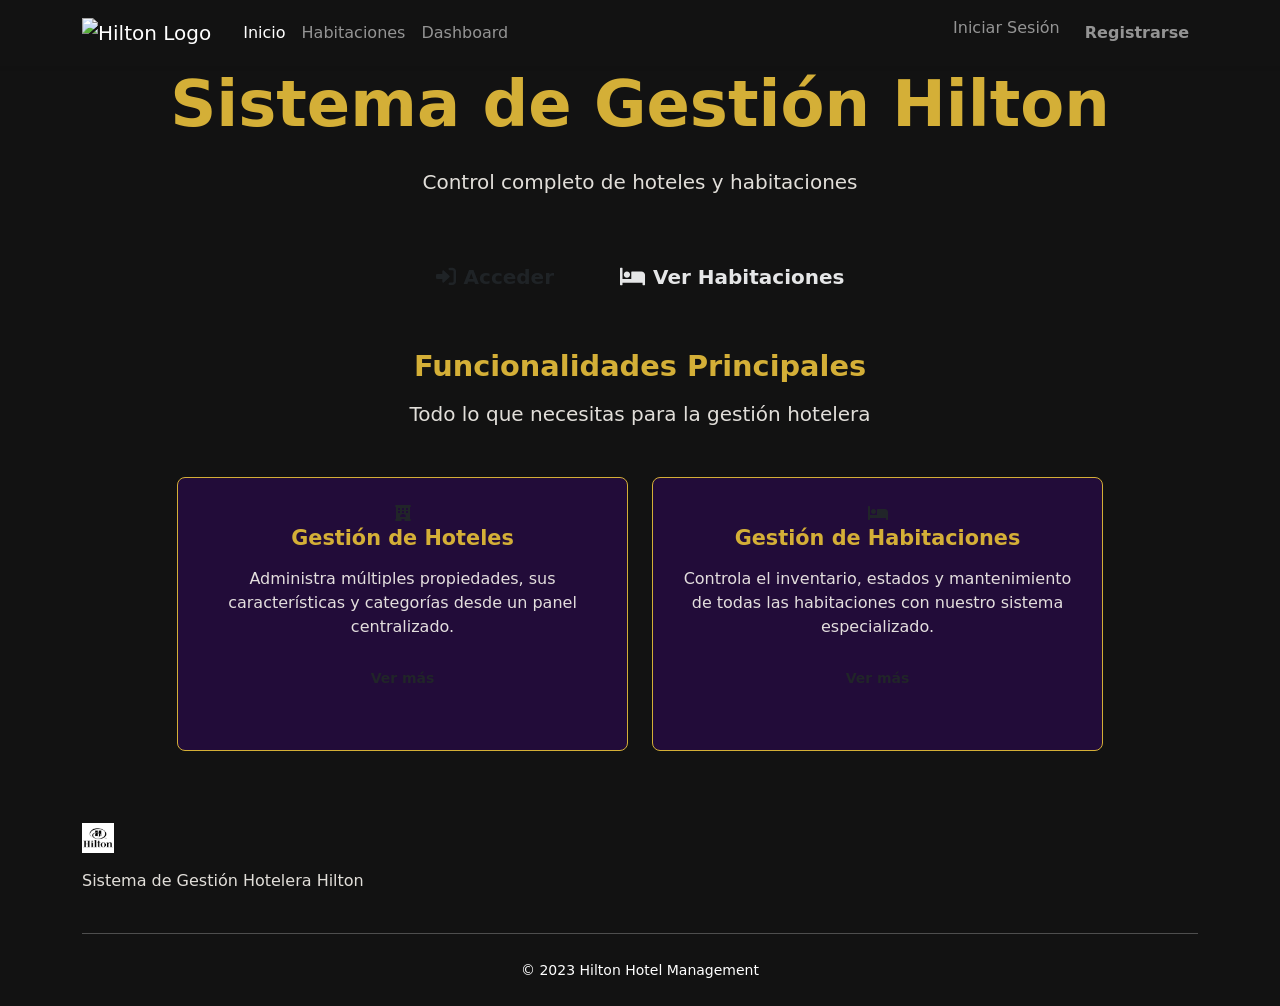
==== index.html @ 797b5248 "Parte 1 Plan de accuion de mejora Isaura" ====
<!DOCTYPE html>
<html lang="es">
<head>
    <meta charset="UTF-8">
    <meta name="viewport" content="width=device-width, initial-scale=1.0">
    <title>Sistema Hilton Hotel</title>
    <link href="https://cdn.jsdelivr.net/npm/bootstrap@5.3.0-alpha1/dist/css/bootstrap.min.css" rel="stylesheet">
    <link rel="stylesheet" href="https://cdnjs.cloudflare.com/ajax/libs/font-awesome/6.0.0/css/all.min.css">
    <link rel="stylesheet" href="https://cdnjs.cloudflare.com/ajax/libs/animate.css/4.1.1/animate.min.css">
    <link rel="stylesheet" href="./css/estilos.css">
</head>
<body>
    <nav class="navbar navbar-expand-lg navbar-dark bg-hilton shadow-sm sticky-top">
        <div class="container">
            <a class="navbar-brand" href="./index.html">
                <img src="https://1000marcas.net/wp-content/uploads/2020/02/Hilton-S%C3%ADmbolo.jpg" alt="Hilton Logo" height="30" class="d-inline-block align-top me-2">
            </a>
            <button class="navbar-toggler" type="button" data-bs-toggle="collapse" data-bs-target="#navbarNav">
                <span class="navbar-toggler-icon"></span>
            </button>
            <div class="collapse navbar-collapse" id="navbarNav">
                <ul class="navbar-nav me-auto">
                    <li class="nav-item">
                        <a class="nav-link active" href="./index.html">Inicio</a>
                    </li>
                    <li class="nav-item">
                        <a class="nav-link" href="#">Habitaciones</a>
                    </li>
                    <li class="nav-item">
                        <a class="nav-link" href="./Gestion Hoteles.html">Dashboard</a>
                    </li>
                </ul>
                <ul class="navbar-nav">
                    <li class="nav-item">
                        <a class="nav-link" href="./vista_login.html">Iniciar Sesión</a>
                    </li>
                    <li class="nav-item">
                        <a class="nav-link btn btn-hilton ms-lg-2" href="./register.html">Registrarse</a>
                    </li>
                </ul>
            </div>
        </div>
    </nav>

 
    <section class="landing-hero d-flex align-items-center">
        <div class="container text-center animate__animated animate__fadeIn">
            <h1 class="display-3 fw-bold mb-4">Sistema de Gestión Hilton</h1>
            <p class="lead mb-5">Control completo de hoteles y habitaciones</p>
            <div class="d-flex justify-content-center flex-wrap gap-3">
                <a href="./vista_login.html" class="btn btn-hilton btn-lg">
                    <i class="fas fa-sign-in-alt me-2"></i> Acceder
                </a>
                <a href="#" class="btn btn-outline-light btn-lg">
                    <i class="fas fa-bed me-2"></i> Ver Habitaciones
                </a>
            </div>
        </div>
    </section>

    <section class="py-5 bg-grey">
        <div class="container">
            <div class="text-center mb-5">
                <h2 class="fw-bold">Funcionalidades Principales</h2>
                <p class="lead">Todo lo que necesitas para la gestión hotelera</p>
            </div>
            
            <div class="row justify-content-center">
                <div class="col-md-5 text-black">
                    <div class="card card-hotel h-100">
                        <div class="card-body text-center p-4">
                            <div class="feature-icon">
                                <i class="fas fa-hotel"></i>
                            </div>
                            <h4 class="mb-3">Gestión de Hoteles</h4>
                            <p>Administra múltiples propiedades, sus características y categorías desde un panel centralizado.</p>
                            <a href="./Gestion Hoteles.html" class="btn btn-sm btn-hilton">Ver más</a>
                        </div>
                    </div>
                </div>
                
                <div class="col-md-5 text-black">
                    <div class="card card-hotel h-100">
                        <div class="card-body text-center p-4">
                            <div class="feature-icon">
                                <i class="fas fa-bed"></i>
                            </div>
                            <h4 class="mb-3">Gestión de Habitaciones</h4>
                            <p>Controla el inventario, estados y mantenimiento de todas las habitaciones con nuestro sistema especializado.</p>
                            <a href="#" class="btn btn-sm btn-hilton">Ver más</a>
                        </div>
                    </div>
                </div>
            </div>
        </div>
    </section>
    <!-- Footer -->
    <footer class="py-4 bg-hilton text-white">
        <div class="container">
            <div class="row">
                <div class="col-md-6">
                    <img src="[data-uri]" alt="Hilton Logo" height="30" class="mb-3">
                    <p>Sistema de Gestión Hotelera Hilton</p>
                </div>
            </div>
            <hr class="my-4 bg-light">
            <div class="text-center">
                <small>&copy; 2023 Hilton Hotel Management</small>
            </div>
        </div>
    </footer>

    <script src="https://cdn.jsdelivr.net/npm/bootstrap@5.3.0-alpha1/dist/js/bootstrap.bundle.min.js"></script>
    <script src="https://cdnjs.cloudflare.com/ajax/libs/gsap/3.9.1/gsap.min.js"></script>
    
    <script>
        document.addEventListener('DOMContentLoaded', function() {
            gsap.from(".landing-hero h1", {duration: 1, y: -50, opacity: 0});
            gsap.from(".landing-hero p", {duration: 1, y: 50, opacity: 0, delay: 0.3});
            gsap.from(".landing-hero .btn", {duration: 1, y: 50, opacity: 0, delay: 0.6});
        });
    </script>
</body>
</html>
---- css/estilos.css ----
/* Paleta de colores Hilton mejorada */
:root {
  --hilton-black: #121212;
  --hilton-dark-purple: #2a0a4a;
  --hilton-gold: #d4af37;
  --hilton-gold-light: #e8c873;
  --hilton-red: #8b0000;
  --hilton-light: #f8f5f0;
  --hilton-gray: #6c757d;
}

/* Reset y estilos base */
* {
  box-sizing: border-box;
  margin: 0;
  padding: 0;
}

html {
  font-size: 16px;
}

body {
  font-family: 'Segoe UI', system-ui, -apple-system, sans-serif;
  background-color: var(--hilton-black);
  color: var(--hilton-light);
  min-height: 100vh;
  line-height: 1.5;
  display: flex;
  flex-direction: column;
}

/* Tipografía mejorada */
h1, h2, h3, h4, h5, h6 {
  color: var(--hilton-gold);
  font-weight: 600;
  margin-bottom: 1rem;
  line-height: 1.2;
}

h1 { font-size: 2.2rem; }
h2 { font-size: 1.8rem; }
h3 { font-size: 1.5rem; }
h4 { font-size: 1.3rem; }

p {
  margin-bottom: 1rem;
  color: rgba(248, 245, 240, 0.9);
}

/* Layout principal */
.main-container {
  display: flex;
  min-height: 100vh;
}

/* Sidebar mejorado */
.sidebar {
  width: 250px;
  background-color: var(--hilton-dark-purple);
  padding: 1.5rem 1rem;
  flex-shrink: 0;
  border-right: 1px solid var(--hilton-gold);
}

.sidebar-brand {
  display: flex;
  align-items: center;
  justify-content: center;
  margin-bottom: 2rem;
  padding-bottom: 1.5rem;
  border-bottom: 1px solid rgba(212, 175, 55, 0.3);
}

.sidebar-nav {
  list-style: none;
}

.sidebar-nav .nav-item {
  margin-bottom: 0.5rem;
}

.sidebar-nav .nav-link {
  display: flex;
  align-items: center;
  padding: 0.75rem 1rem;
  color: var(--hilton-light);
  text-decoration: none;
  border-radius: 4px;
  transition: all 0.2s ease;
}

.sidebar-nav .nav-link i {
  margin-right: 0.75rem;
  width: 1.25rem;
  text-align: center;
}

.sidebar-nav .nav-link:hover {
  background-color: rgba(212, 175, 55, 0.1);
  color: var(--hilton-gold-light);
}

.sidebar-nav .nav-link.active {
  background-color: var(--hilton-red);
  color: white;
  font-weight: 500;
}

.sidebar-footer {
  margin-top: auto;
  padding-top: 1.5rem;
  border-top: 1px solid rgba(212, 175, 55, 0.3);
}

/* Contenido principal */
.main-content {
  flex-grow: 1;
  padding: 2rem;
  background-color: rgba(18, 18, 18, 0.95);
}

/* Header */
.content-header {
  display: flex;
  justify-content: space-between;
  align-items: center;
  margin-bottom: 2rem;
  padding-bottom: 1rem;
  border-bottom: 1px solid rgba(212, 175, 55, 0.2);
}

/* Tarjetas */
.card {
  background-color: rgba(42, 10, 74, 0.7);
  border: 1px solid var(--hilton-gold);
  border-radius: 8px;
  overflow: hidden;
  transition: transform 0.3s ease, box-shadow 0.3s ease;
  margin-bottom: 1.5rem;
}

.card:hover {
  transform: translateY(-5px);
  box-shadow: 0 10px 20px rgba(0, 0, 0, 0.2);
}

.card-header {
  background-color: var(--hilton-dark-purple);
  color: var(--hilton-gold);
  padding: 1rem 1.5rem;
  border-bottom: 1px solid var(--hilton-gold);
}

.card-body {
  padding: 1.5rem;
}

/* Tablas */
.table-responsive {
  border-radius: 8px;
  overflow: hidden;
  border: 1px solid var(--hilton-gold);
}

.table {
  width: 100%;
  background-color: rgba(42, 10, 74, 0.5);
  color: var(--hilton-light);
  margin-bottom: 0;
}

.table th {
  background-color: var(--hilton-dark-purple);
  color: var(--hilton-gold);
  padding: 1rem;
  font-weight: 600;
  text-transform: uppercase;
  letter-spacing: 0.5px;
  font-size: 0.85rem;
}

.table td {
  padding: 0.75rem 1rem;
  vertical-align: middle;
  border-top: 1px solid rgba(212, 175, 55, 0.1);
}

.table tr:hover {
  background-color: rgba(212, 175, 55, 0.05) !important;
}

/* Formularios */
.form-group {
  margin-bottom: 1.5rem;
}

.form-label {
  display: block;
  margin-bottom: 0.5rem;
  color: var(--hilton-gold-light);
  font-weight: 500;
}

.form-control {
  display: block;
  width: 100%;
  padding: 0.75rem 1rem;
  background-color: rgba(26, 26, 26, 0.9);
  border: 1px solid var(--hilton-gold);
  border-radius: 4px;
  color: var(--hilton-light);
  transition: border-color 0.3s ease, box-shadow 0.3s ease;
}

.form-control:focus {
  background-color: rgba(26, 26, 26, 1);
  border-color: var(--hilton-gold-light);
  box-shadow: 0 0 0 0.25rem rgba(212, 175, 55, 0.25);
  outline: 0;
}

/* Botones */
.btn {
  display: inline-flex;
  align-items: center;
  justify-content: center;
  padding: 0.75rem 1.5rem;
  font-weight: 600;
  text-align: center;
  text-decoration: none;
  border-radius: 4px;
  cursor: pointer;
  transition: all 0.3s ease;
  border: 1px solid transparent;
}

.btn i {
  margin-right: 0.5rem;
}

.btn-primary {
  background-color: var(--hilton-gold);
  color: var(--hilton-black);
}

.btn-primary:hover {
  background-color: var(--hilton-gold-light);
  transform: translateY(-2px);
  box-shadow: 0 4px 8px rgba(212, 175, 55, 0.3);
}

.btn-danger {
  background-color: var(--hilton-red);
  color: white;
}

.btn-danger:hover {
  background-color: #7a0000;
  transform: translateY(-2px);
  box-shadow: 0 4px 8px rgba(139, 0, 0, 0.3);
}

.btn-outline {
  background-color: transparent;
  border-color: var(--hilton-gold);
  color: var(--hilton-gold);
}

.btn-outline:hover {
  background-color: rgba(212, 175, 55, 0.1);
  color: var(--hilton-gold-light);
}

/* Badges */
.badge {
  display: inline-block;
  padding: 0.35em 0.65em;
  font-weight: 500;
  line-height: 1;
  text-align: center;
  white-space: nowrap;
  vertical-align: baseline;
  border-radius: 4px;
}

.badge-primary {
  background-color: var(--hilton-gold);
  color: var(--hilton-black);
}

.badge-danger {
  background-color: var(--hilton-red);
  color: white;
}

/* Utilidades */
.text-gold { color: var(--hilton-gold) !important; }
.text-light { color: var(--hilton-light) !important; }
.text-danger { color: var(--hilton-red) !important; }

.bg-purple { background-color: var(--hilton-dark-purple) !important; }
.bg-gold { background-color: var(--hilton-gold) !important; }

.mt-3 { margin-top: 1rem !important; }
.mb-3 { margin-bottom: 1rem !important; }
.pt-3 { padding-top: 1rem !important; }
.pb-3 { padding-bottom: 1rem !important; }

/* Responsive */
@media (max-width: 992px) {
  .main-container {
    flex-direction: column;
  }
  
  .sidebar {
    width: 100%;
    border-right: none;
    border-bottom: 1px solid var(--hilton-gold);
  }
  
  .main-content {
    padding: 1.5rem;
  }
}

@media (max-width: 768px) {
  .content-header {
    flex-direction: column;
    align-items: flex-start;
  }
  
  .table-responsive {
    border-radius: 0;
    border-left: none;
    border-right: none;
  }
  
  .table th, 
  .table td {
    padding: 0.75rem 0.5rem;
  }
  
  .btn {
    padding: 0.6rem 1rem;
    font-size: 0.9rem;
  }
}
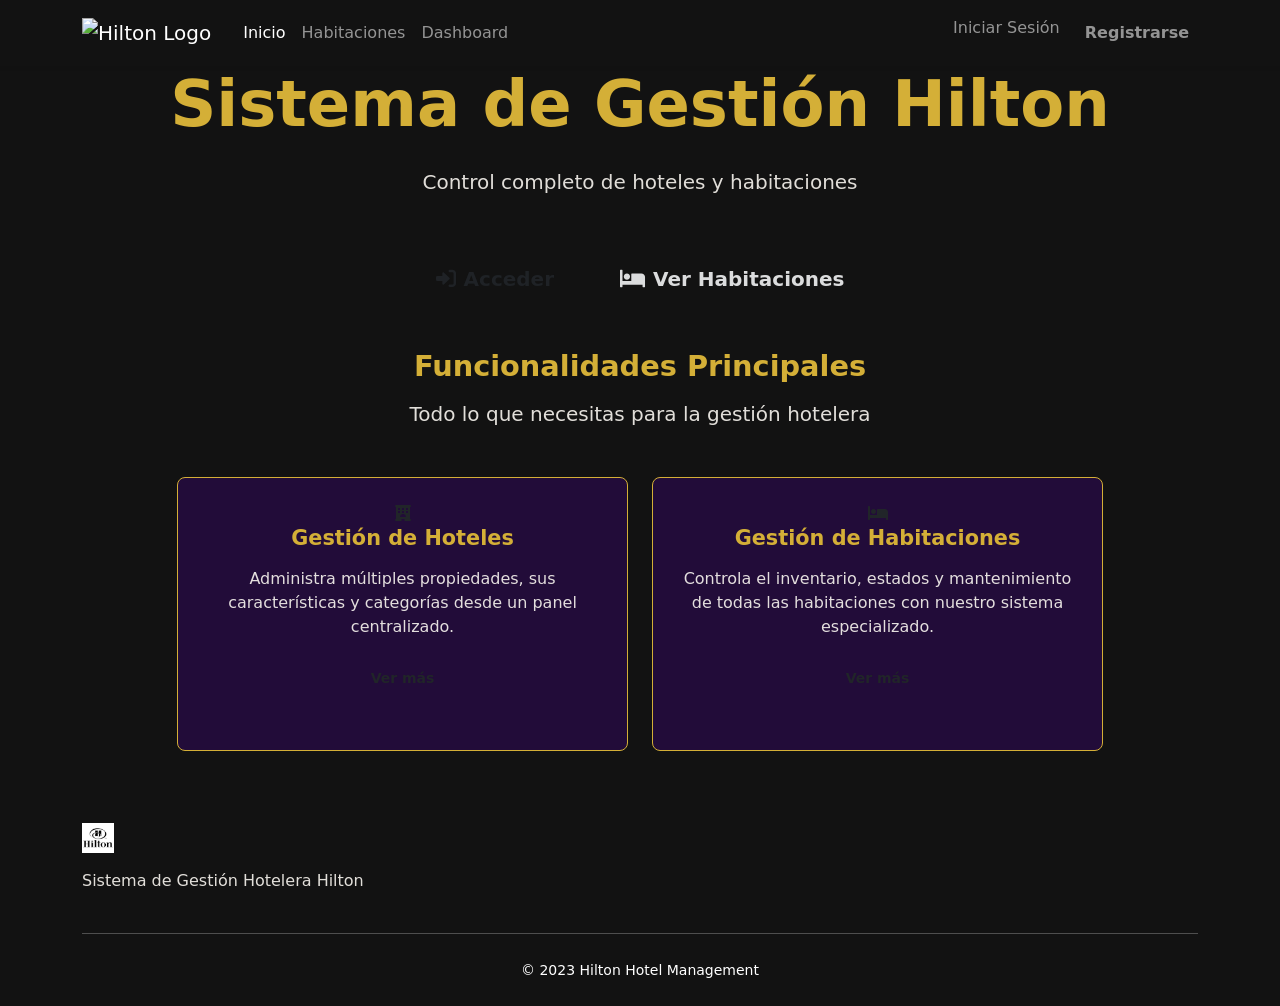
==== commit 770a4a4f: "Agregue las vistas habitacion y categorias hotel, ademas de modificar las vistas index, admin y gest" ====
--- a/index.html
+++ b/index.html
@@ -27,7 +27,7 @@
                         <a class="nav-link" href="#">Habitaciones</a>
                     </li>
                     <li class="nav-item">
-                        <a class="nav-link" href="./Gestion Hoteles.html">Dashboard</a>
+                        <a class="nav-link" href="./PanelAdministrativo.html">Dashboard</a>
                     </li>
                 </ul>
                 <ul class="navbar-nav">
